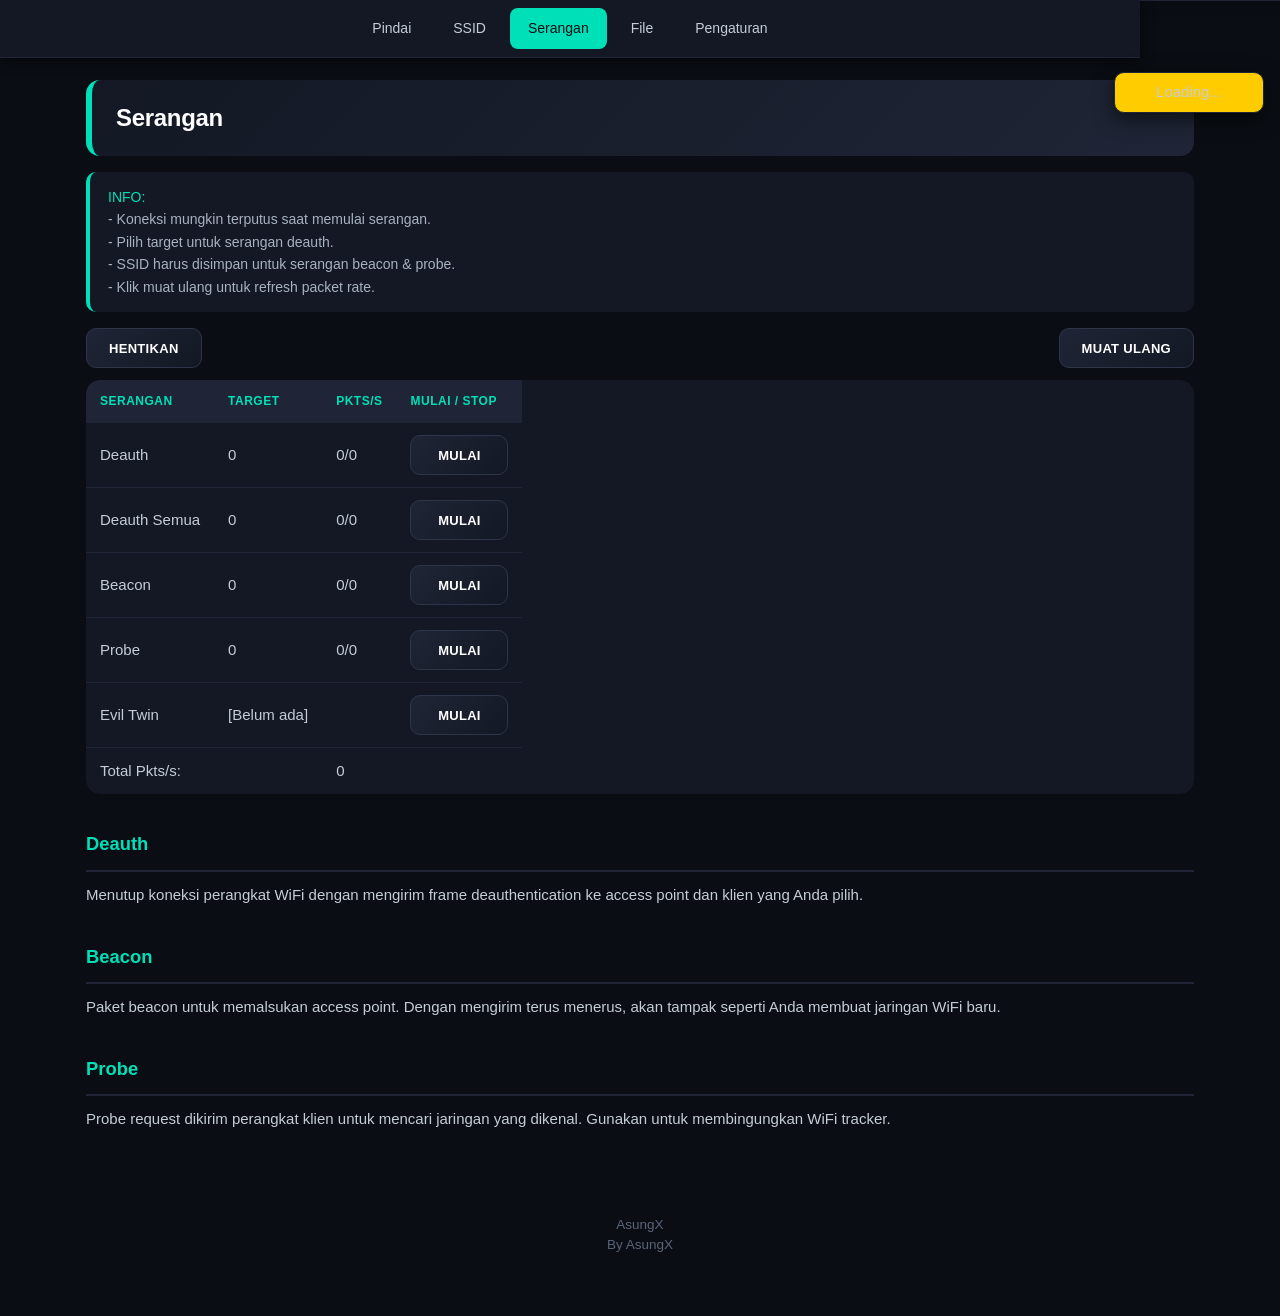
==== web_interface/attack.html @ a8dec4d2 "Release v1.0.0 — AsungX custom DeautherX firmware 🎨 Features: - Web UI baru: tema hitam-cyan (#00e0b" ====
<!DOCTYPE html>
<html lang="id">
<head>
<meta charset="UTF-8">
<meta name="viewport" content="width=device-width, initial-scale=1.0">
<meta name="theme-color" content="#0a0e14">
<title>AsungX — Serangan</title>
<link rel="stylesheet" href="style.css">
<script src="js/site.js"></script>
<script src="js/attack.js"></script>
</head>
<body onload="loadLang()">
<nav>
  <ul class="menu">
    <li><a href="scan.html" data-translate="scan">Pindai</a></li>
    <li><a href="ssids.html" data-translate="ssids">SSID</a></li>
    <li><a href="attack.html" class="active" data-translate="attacks">Serangan</a></li>
    <li><a href="fsmanager.html">File</a></li>
    <li><a href="settings.html" data-translate="settings">Pengaturan</a></li>
  </ul>
</nav>
<div id="status"></div>
<div class="container">
  <div class="row">
    <div class="col-12">
      <h1 class="header" data-translate="attacks">Serangan</h1>

      <div class="info-box">
        <p><span class="red">INFO:</span><br>
        - Koneksi mungkin terputus saat memulai serangan.<br>
        - Pilih target untuk serangan deauth.<br>
        - SSID harus disimpan untuk serangan beacon & probe.<br>
        - Klik muat ulang untuk refresh packet rate.</p>
      </div>

      <div class="button-group">
        <button onclick="stopAll()" data-translate="stop">Hentikan</button>
        <button onclick="load()" data-translate="reload" class="btn-reload">Muat Ulang</button>
      </div>

      <div class="table-wrap">
        <table>
          <tr>
            <th data-translate="attacks">Serangan</th>
            <th data-translate="targets">Target</th>
            <th>Pkts/s</th>
            <th data-translate="start_stop">MULAI / STOP</th>
          </tr>
          <tr><td>Deauth</td><td id="deauthTargets">0</td><td id="deauthPkts">0/0</td><td><button id="deauth" onclick="start(0)" class="select" data-translate="start">MULAI</button></td></tr>
          <tr><td>Deauth Semua</td><td id="deauthAllTargets">0</td><td id="deauthAllPkts">0/0</td><td><button id="deauthAll" onclick="start(3)" class="select" data-translate="start">MULAI</button></td></tr>
          <tr><td>Beacon</td><td id="beaconTargets">0</td><td id="beaconPkts">0/0</td><td><button id="beacon" onclick="start(1)" class="select" data-translate="start">MULAI</button></td></tr>
          <tr><td>Probe</td><td id="probeTargets">0</td><td id="probePkts">0/0</td><td><button id="probe" onclick="start(2)" class="select" data-translate="start">MULAI</button></td></tr>
          <tr><td>Evil Twin</td><td id="evilTwinTargets">[Belum ada]</td><td></td><td><button id="evilTwin" onclick="start(4)" class="select" data-translate="start">MULAI</button></td></tr>
          <tr><td colspan="2">Total Pkts/s:</td><td colspan="2" id="allpkts">0</td></tr>
        </table>
      </div>

      <h2>Deauth</h2>
      <p>Menutup koneksi perangkat WiFi dengan mengirim frame deauthentication ke access point dan klien yang Anda pilih.</p>
      <h2>Beacon</h2>
      <p>Paket beacon untuk memalsukan access point. Dengan mengirim terus menerus, akan tampak seperti Anda membuat jaringan WiFi baru.</p>
      <h2>Probe</h2>
      <p>Probe request dikirim perangkat klien untuk mencari jaringan yang dikenal. Gunakan untuk membingungkan WiFi tracker.</p>
    </div>
  </div>
</div>
<footer>
  <span>AsungX</span><br>
  <span>By AsungX</span>
</footer>
</body>
</html>
---- web_interface/style.css ----
/* ==========================================================
   AsungX — Custom Theme (Final)
   ========================================================== */
* { box-sizing: border-box; }

body {
  background: #0a0e14;
  color: #c5cdd6;
  font-family: -apple-system, BlinkMacSystemFont, 'Segoe UI', Roboto, sans-serif;
  margin: 0;
  padding-top: 64px;
  font-size: 15px;
  line-height: 1.5;
}

/* ==== NAVIGASI ==== */
nav, ul.menu {
  background: #131824;
  width: 100%;
  padding: 0;
  margin: 0;
  box-shadow: 0 2px 12px rgba(0,0,0,0.7);
  position: fixed;
  top: 0;
  left: 0;
  z-index: 100;
  border-bottom: 1px solid #1f2536;
}

ul.menu {
  list-style: none;
  display: flex;
  justify-content: center;
  flex-wrap: wrap;
  padding: 8px 12px;
  gap: 6px;
  max-width: 1140px;
  margin: 0 auto;
}

ul.menu li { margin: 0; }

ul.menu a {
  color: #c5cdd6;
  text-decoration: none;
  padding: 10px 18px;
  border-radius: 8px;
  font-weight: 500;
  font-size: 14px;
  transition: all 0.2s;
  display: inline-block;
}

ul.menu a:hover { background: #1f2536; color: #00e0b8; }
ul.menu a.active { background: #00e0b8; color: #0a0e14; }

/* ==== HEADER ==== */
h1, .header {
  font-size: 1.5rem;
  font-weight: 700;
  color: #fff;
  background: linear-gradient(135deg, #131824 0%, #1f2536 100%);
  padding: 20px 24px;
  border-radius: 14px;
  margin: 16px 0;
  border-left: 6px solid #00e0b8;
  letter-spacing: -0.3px;
}

h2 {
  font-size: 1.15rem;
  font-weight: 600;
  color: #00e0b8;
  background: transparent;
  padding: 12px 0;
  margin: 24px 0 12px;
  border-bottom: 2px solid #1f2536;
  display: flex;
  align-items: center;
  gap: 12px;
}

h3 {
  font-size: 1rem;
  font-weight: 600;
  color: #8b95a5;
  padding: 8px 0;
  margin: 16px 0 8px;
}

/* ==== CONTAINER ==== */
.container {
  width: 100%;
  max-width: 1140px;
  margin: 0 auto;
  padding: 0 16px;
}

.row { display: flex; flex-wrap: wrap; margin: 0 -8px; }
.row::after { content: ""; display: table; clear: both; }
.row [class^="col"] { padding: 0 8px; margin-bottom: 16px; box-sizing: border-box; }

.col-1  { width: 8.33%; }
.col-2  { width: 16.66%; }
.col-3  { width: 25%; }
.col-4  { width: 33.33%; }
.col-5  { width: 41.66%; }
.col-6  { width: 50%; }
.col-7  { width: 58.33%; }
.col-8  { width: 66.66%; }
.col-9  { width: 75%; }
.col-10 { width: 83.33%; }
.col-11 { width: 91.66%; }
.col-12 { width: 100%; }

/* ==== TABEL ==== */
table {
  width: 100%;
  border-collapse: collapse;
  margin-bottom: 24px;
  background: #131824;
  border-radius: 14px;
  overflow: hidden;
  box-shadow: 0 6px 24px rgba(0,0,0,0.5);
  display: block;
  overflow-x: auto;
  white-space: nowrap;
}

th {
  color: #00e0b8;
  font-weight: 600;
  text-transform: uppercase;
  font-size: 12px;
  letter-spacing: 0.5px;
  background: #1f2536;
}

th, td { padding: 12px 14px; text-align: left; border-bottom: 1px solid #1f2536; }
tr:hover { background: #182031; transition: background 0.2s; }
tr:last-child td { border-bottom: none; }

/* ==== TOMBOL ==== */
button, .button, input[type="submit"], input[type="reset"], input[type="button"], .upload-script {
  display: inline-block;
  height: 40px;
  padding: 0 22px;
  color: #fff;
  text-align: center;
  font-size: 13px;
  font-weight: 600;
  line-height: 40px;
  letter-spacing: 0.3px;
  text-transform: uppercase;
  text-decoration: none;
  white-space: nowrap;
  background: linear-gradient(135deg, #1f2536, #131824);
  border: 1px solid #2d3648;
  border-radius: 10px;
  cursor: pointer;
  transition: all 0.2s;
}

button:hover, .button:hover, input[type="submit"]:hover, input[type="button"]:hover {
  background: #00e0b8;
  color: #0a0e14;
  border-color: #00e0b8;
  transform: translateY(-1px);
  box-shadow: 0 6px 16px rgba(0,224,184,0.35);
}

button:active { transform: scale(0.96); }
button:disabled { opacity: 0.4; cursor: not-allowed; }
button.selected, button.select.selected { background: #00e0b8; color: #0a0e14; border-color: #00e0b8; }
.select { width: 98px !important; padding: 0 !important; }

/* ==== INPUT ==== */
input[type="email"], input[type="number"], input[type="search"], input[type="text"],
input[type="tel"], input[type="url"], input[type="password"], textarea, select {
  height: 40px;
  padding: 8px 14px;
  background-color: #131824;
  border: 1px solid #1f2536;
  border-radius: 10px;
  color: #e0e6ed;
  font-size: 14px;
  width: 6em;
  transition: border 0.2s;
}

input[type="text"] { width: 12em; }

input:focus, textarea:focus, select:focus {
  outline: none;
  border-color: #00e0b8;
  box-shadow: 0 0 0 3px rgba(0,224,184,0.15);
}

.setting { width: 100% !important; max-width: 284px !important; }

/* ==== LABEL & TEKS ==== */
label { line-height: 40px; display: inline-block; color: #8b95a5; }
p { margin: 0.5em 0; }
.red    { color: #00e0b8; }
.green  { color: #48bb78; }
.bold   { font-weight: bold; }
.left   { float: left; }
.right  { float: right; }
.clear  { clear: both; }
.centered { text-align: center; }

/* ==== STATUS ==== */
#status, .status {
  width: 150px;
  padding: 8px 14px;
  box-shadow: 0 6px 20px rgba(0,0,0,0.6);
  border-radius: 10px;
  position: fixed;
  top: 72px;
  right: 16px;
  z-index: 200;
  text-align: center;
  text-transform: capitalize;
  background: #131824;
  border: 1px solid #1f2536;
}

#closeError { float: right; color: #00e0b8; padding: 0 8px; cursor: pointer; }

/* ==== FOOTER ==== */
footer {
  font-size: 0.9em;
  text-align: center;
  margin: 3em 0;
  color: #5a6478;
  padding: 20px;
}

footer a, a { color: #00e0b8; text-decoration: none; transition: color 0.2s; }
a:hover { color: #33f0cc; text-decoration: underline; }

/* ==== CHECKBOX ==== */
.checkBoxContainer {
  display: block;
  position: relative;
  padding-left: 35px;
  margin-bottom: 12px;
  cursor: pointer;
  font-size: 15px;
  user-select: none;
  height: 32px;
}
.checkBoxContainer input { position: absolute; opacity: 0; cursor: pointer; }
.checkmark {
  position: absolute;
  top: 8px;
  left: 0;
  height: 24px;
  width: 24px;
  background-color: #131824;
  border: 1px solid #1f2536;
  border-radius: 8px;
  transition: all 0.2s;
}
.checkBoxContainer input:checked ~ .checkmark { background-color: #00e0b8; border-color: #00e0b8; }
.checkmark:after { content: ""; position: absolute; display: none; }
.checkBoxContainer input:checked ~ .checkmark:after { display: block; }
.checkBoxContainer .checkmark:after {
  left: 8px; top: 4px; width: 5px; height: 10px;
  border: solid #0a0e14; border-width: 0 2px 2px 0;
  transform: rotate(45deg);
}

/* ==== MISC ==== */
.hide { display: none; }
.show { display: block !important; animation: fadeIn 0.4s; }
@keyframes fadeIn { from { opacity: 0; transform: translateY(-8px); } to { opacity: 1; transform: translateY(0); } }
hr { background: #1f2536; border: none; height: 1px; margin: 20px 0; }
li { margin: 4px 0; }

/* ==== METER ==== */
.meter_background { background: #1f2536; width: 100%; min-width: 100px; border-radius: 8px; overflow: hidden; }
.meter_forground { color: #fff; padding: 4px 0; transition: width 0.3s; }
.meter_green  { background: #48bb78; }
.meter_orange { background: #ed8936; }
.meter_red    { background: #f56565; }
.meter_value  { padding-left: 8px; }

/* ==== TAMBAHAN ==== */
.button-group { display: flex; flex-wrap: wrap; gap: 8px; margin: 12px 0; align-items: center; }
.btn-reload { margin-left: auto; }
.table-wrap { width: 100%; overflow-x: auto; -webkit-overflow-scrolling: touch; border-radius: 14px; }
.table-wrap table { margin: 0; }
.info-box {
  background: #131824;
  border-left: 4px solid #00e0b8;
  border-radius: 10px;
  padding: 14px 18px;
  margin: 16px 0;
  font-size: 14px;
  color: #a8b2c0;
  line-height: 1.6;
}
.info-box p { margin: 0; }
.count-badge {
  display: inline-block;
  background: #00e0b8;
  color: #0a0e14;
  padding: 2px 10px;
  border-radius: 12px;
  font-size: 14px;
  font-weight: 700;
  min-width: 28px;
  text-align: center;
}

/* ==== RESPONSIVE ==== */
@media only screen and (max-width: 820px) {
  #apTable .id, #apTable .enc, #apTable .mac, #apTable .vendor, #apTable .name,
  #stTable .id, #stTable .pkts, #stTable .lastseen, #stTable .mac,
  #nTable .id, #nTable .vendor, #nTable .ap, #nTable .mac, #ssidTable .id { display: none; }
  .meter_background { min-width: 45px; }
}

@media only screen and (max-width: 768px) {
  body { padding-top: 56px; font-size: 14px; }
  ul.menu { justify-content: flex-start; overflow-x: auto; flex-wrap: nowrap; -webkit-overflow-scrolling: touch; padding: 6px 8px; }
  ul.menu::-webkit-scrollbar { display: none; }
  ul.menu a { padding: 8px 14px; font-size: 13px; white-space: nowrap; }
  h1, .header { font-size: 1.2rem; padding: 14px 18px; margin: 12px 0; }
  h2 { font-size: 1rem; }
  h3 { font-size: 0.9rem; }
  .container { padding: 0 12px; }
  .col-1, .col-2, .col-3, .col-4, .col-5, .col-6, .col-7, .col-8, .col-9, .col-10, .col-11, .col-12 { width: 100%; }
  table { font-size: 13px; min-width: 0; }
  th, td { padding: 10px 8px; }
  button, .button, input[type="submit"] { font-size: 12px; padding: 0 14px; height: 38px; line-height: 38px; }
  input[type="text"], input[type="email"], input[type="password"] { width: 100%; max-width: 100%; }
  .left, .right { float: none; display: block; margin: 8px 0; }
  #status, .status { width: auto; max-width: 90%; top: 64px; right: 8px; font-size: 13px; }
  footer { margin: 2em 0; padding: 16px; }
  .button-group { flex-direction: column; gap: 6px; }
  .btn-reload { margin-left: 0; }
  .button-group button { width: 100%; }
}

@media only screen and (max-width: 480px) {
  body { font-size: 13px; }
  ul.menu a { padding: 8px 12px; font-size: 12px; }
  h1, .header { font-size: 1.1rem; padding: 12px 14px; }
  h2 { font-size: 0.95rem; }
  th, td { padding: 8px 6px; font-size: 12px; }
  button, .button { font-size: 11px; padding: 0 12px; }
  .select { width: 70px !important; }
}
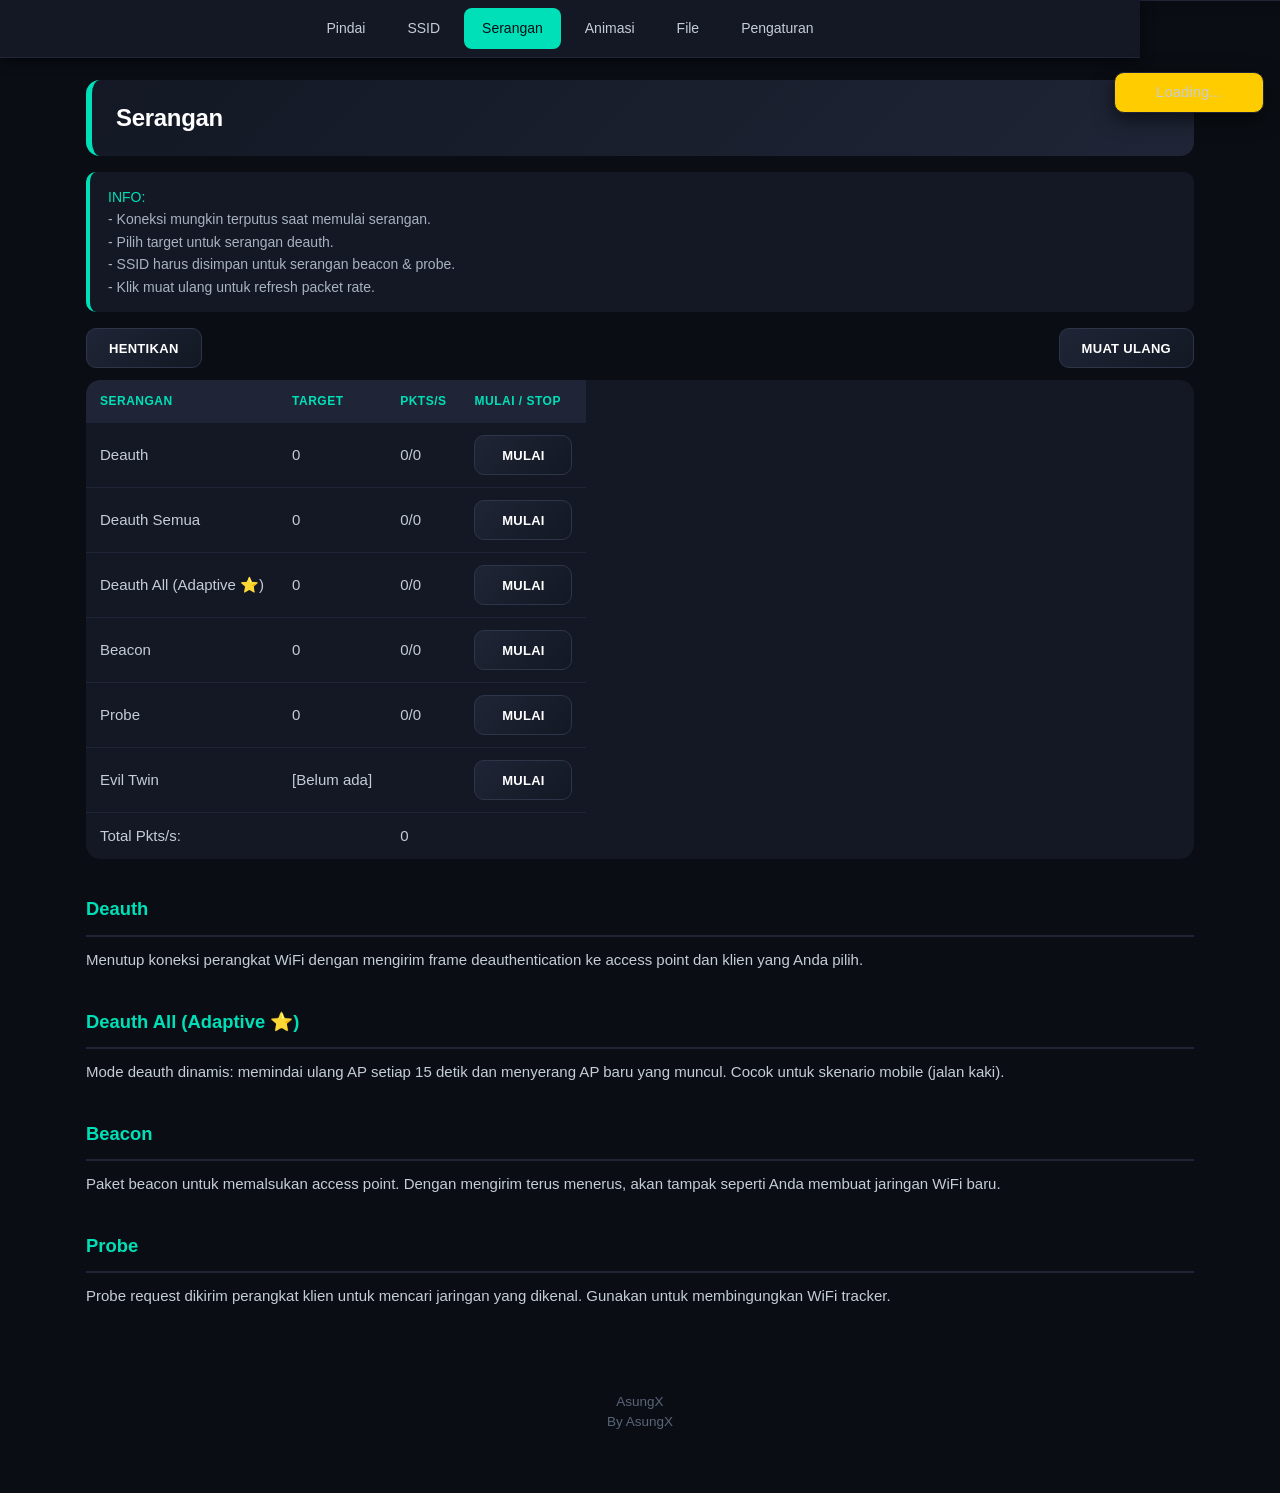
==== commit 9471d339: "feat: dynamic deauth adaptive + OLED animation module ## Fitur Baru - Dynamic Deauth Adaptive (`atta" ====
--- a/web_interface/attack.html
+++ b/web_interface/attack.html
@@ -15,6 +15,7 @@
     <li><a href="scan.html" data-translate="scan">Pindai</a></li>
     <li><a href="ssids.html" data-translate="ssids">SSID</a></li>
     <li><a href="attack.html" class="active" data-translate="attacks">Serangan</a></li>
+    <li><a href="animation.html" data-translate="animation">Animasi</a></li>
     <li><a href="fsmanager.html">File</a></li>
     <li><a href="settings.html" data-translate="settings">Pengaturan</a></li>
   </ul>
@@ -48,6 +49,7 @@
           </tr>
           <tr><td>Deauth</td><td id="deauthTargets">0</td><td id="deauthPkts">0/0</td><td><button id="deauth" onclick="start(0)" class="select" data-translate="start">MULAI</button></td></tr>
           <tr><td>Deauth Semua</td><td id="deauthAllTargets">0</td><td id="deauthAllPkts">0/0</td><td><button id="deauthAll" onclick="start(3)" class="select" data-translate="start">MULAI</button></td></tr>
+<tr><td>Deauth All (Adaptive ⭐)</td><td id="deauthAdaptiveTargets">0</td><td id="deauthAdaptivePkts">0/0</td><td><button id="deauthAdaptive" onclick="start(5)" class="select" data-translate="start">MULAI</button></td></tr>
           <tr><td>Beacon</td><td id="beaconTargets">0</td><td id="beaconPkts">0/0</td><td><button id="beacon" onclick="start(1)" class="select" data-translate="start">MULAI</button></td></tr>
           <tr><td>Probe</td><td id="probeTargets">0</td><td id="probePkts">0/0</td><td><button id="probe" onclick="start(2)" class="select" data-translate="start">MULAI</button></td></tr>
           <tr><td>Evil Twin</td><td id="evilTwinTargets">[Belum ada]</td><td></td><td><button id="evilTwin" onclick="start(4)" class="select" data-translate="start">MULAI</button></td></tr>
@@ -57,7 +59,9 @@
 
       <h2>Deauth</h2>
       <p>Menutup koneksi perangkat WiFi dengan mengirim frame deauthentication ke access point dan klien yang Anda pilih.</p>
-      <h2>Beacon</h2>
+      <h2>Deauth All (Adaptive ⭐)</h2>
+<p>Mode deauth dinamis: memindai ulang AP setiap 15 detik dan menyerang AP baru yang muncul. Cocok untuk skenario mobile (jalan kaki).</p>
+<h2>Beacon</h2>
       <p>Paket beacon untuk memalsukan access point. Dengan mengirim terus menerus, akan tampak seperti Anda membuat jaringan WiFi baru.</p>
       <h2>Probe</h2>
       <p>Probe request dikirim perangkat klien untuk mencari jaringan yang dikenal. Gunakan untuk membingungkan WiFi tracker.</p>
